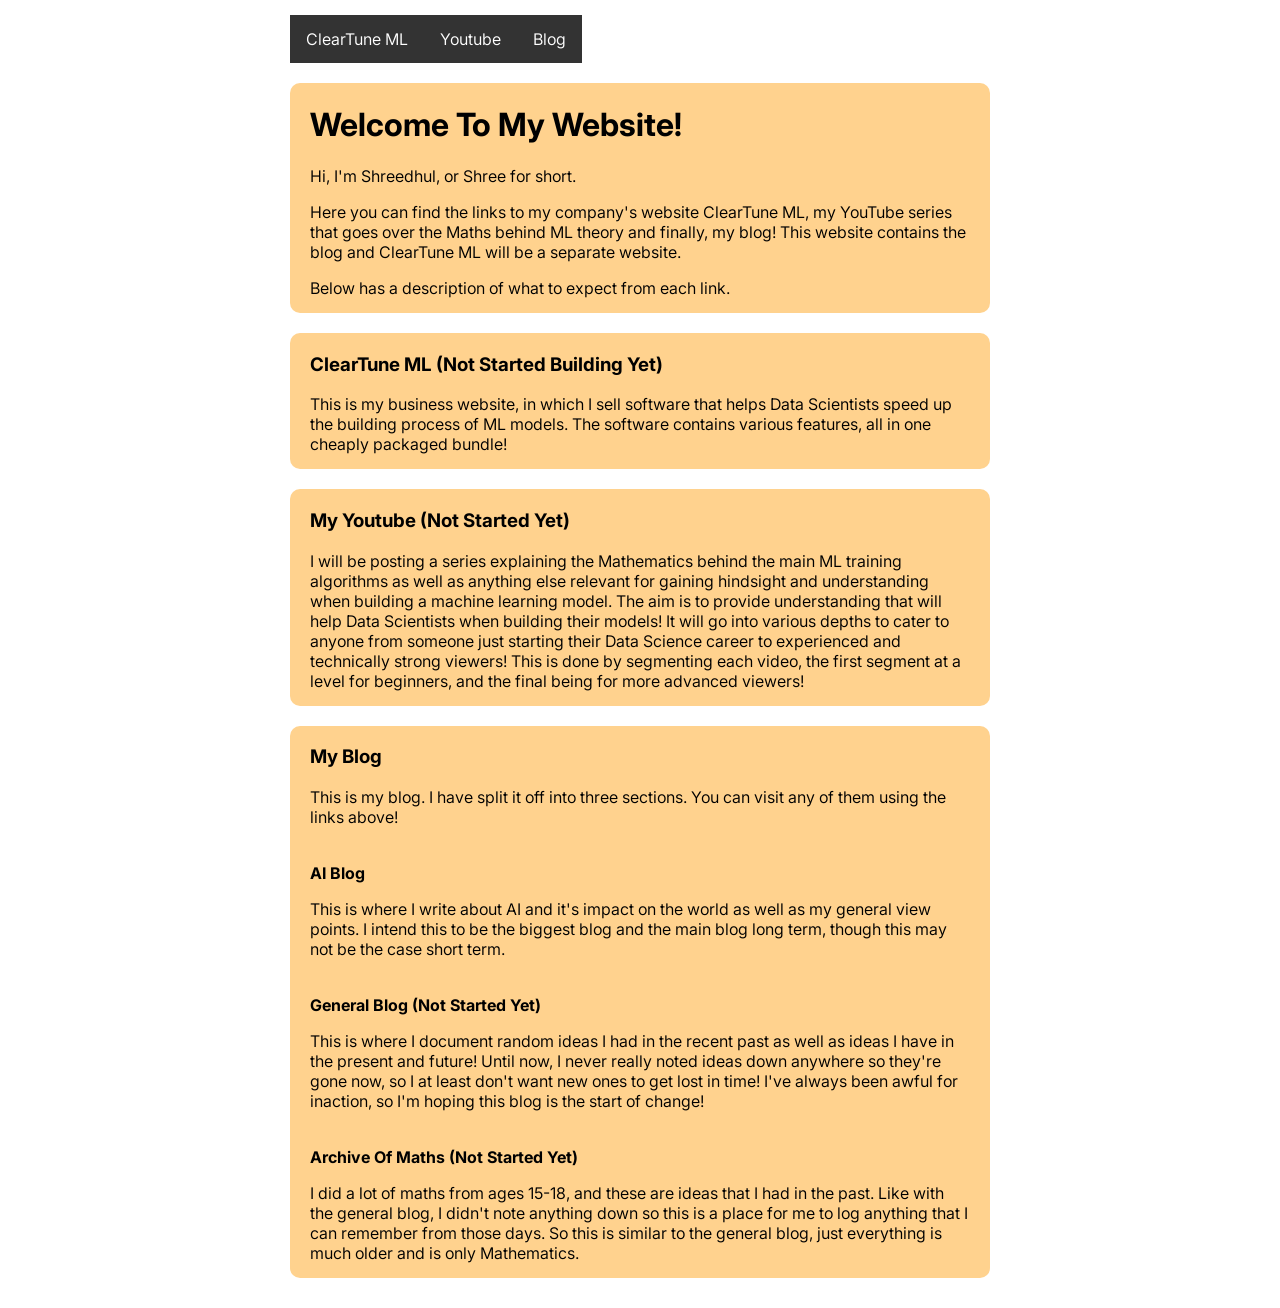
==== index.html @ a3be272f "Initial commit" ====
<!DOCTYPE html>
<html lang="en">
    <head>
        <meta charset="UTF-8">
        <meta name="viewport" content="width=device-width, initial-scale=1.0">
        <link rel="preconnect" href="https://fonts.googleapis.com">
        <link rel="preconnect" href="https://fonts.gstatic.com" crossorigin>
        <link rel="stylesheet" href="https://fonts.googleapis.com/css2?family=Inter:ital,opsz,wght@0,14..32,100..900;1,14..32,100..900&display=swap">
        <link rel="stylesheet" href="style.css">
        <title>Home</title>
    </head>

    <body>
        <nav class="nav-bar">
            <ul class="nav-bar-list nav-bar-text-design">
                <li><a href="">ClearTune ML</a></li>
                <li><a href="https://www.youtube.com">Youtube</a></li>

                <li class="nav-dropdown">
                    <a href="">Blog</a>
                    <ul class="nav-dropdown-design">
                        <li><a href="blog/ai-blog/ai-blog-hub.html">AI Blog</a></li>
                        <li><a href="blog/general-blog/general-blog-hub.html">General Blog</a></li>
                        <li><a href="blog/maths-archive/maths-archive-hub.html">Maths Archive</a></li>
                    </ul>
                </li>
            </ul>
        </nav>

        <br>

        <div class="bg-colour">
            <h1>Welcome To My Website!</h1>

            <p>Hi, I'm Shreedhul, or Shree for short.</p>

            <p>
                Here you can find the links to my company's website ClearTune ML, my YouTube series that goes over the Maths behind ML
                theory and finally, my blog! This website contains the blog and ClearTune ML will be a separate website.
            </p>

            Below has a description of what to expect from each link.

        </div>

        <br>

        <div class="bg-colour">
            <h3>ClearTune ML (Not Started Building Yet)</h3> This is my business website, in which I sell software that helps Data Scientists
            speed up the building process of ML models. The software contains various features, all in one cheaply packaged bundle!
        </div>

        <br>

        <div class="bg-colour">
            <h3>My Youtube (Not Started Yet)</h3> I will be posting a series explaining the Mathematics behind the main ML training
            algorithms as well as anything else relevant for gaining hindsight and understanding when building a machine learning model.
            The aim is to provide understanding that will help Data Scientists when building their models! It will go into various depths
            to cater to anyone from someone just starting their Data Science career to experienced and technically strong viewers! This
            is done by segmenting each video, the first segment at a level for beginners, and the final being for more advanced viewers!
        </div>

        <br>

        <div class="bg-colour">
            
            <h3>My Blog</h3> This is my blog. I have split it off into three sections. You can visit any of them using the links above!

            <br><br>

            <p class="bold">AI Blog</p> This is where I write about AI and it's impact on the world as well as my general view points. I
            intend this to be the biggest blog and the main blog long term, though this may not be the case short term.

            <br><br>

            <p class="bold">General Blog (Not Started Yet)</p> This is where I document random ideas I had in the recent past as well as
            ideas I have in the present and future! Until now, I never really noted ideas down anywhere so they're gone now, so I at least
            don't want new ones to get lost in time! I've always been awful for inaction, so I'm hoping this blog is the start of change!

            <br><br>

            <p class="bold">Archive Of Maths (Not Started Yet)</p> I did a lot of maths from ages 15-18, and these are ideas that I had
            in the past. Like with the general blog, I didn't note anything down so this is a place for me to log anything that I can
            remember from those days. So this is similar to the general blog, just everything is much older and is only Mathematics.

        </div>
    </body>

</html>
---- style.css ----
body {
    margin-top: 15px;
    margin-bottom: 30px;

    max-width: 700px;
    margin-left: auto;
    margin-right: auto;

    font-style: inter;
    font-family: "Inter", sans-serif;
    font-optical-sizing: auto;
    font-weight: 370;
    font-style: normal;
}

.bg-colour {
    background-color: rgb(255, 210, 142);
    border-radius: 10px;
    padding: 20px;
    padding-top: 1px;
    padding-bottom: 15px;
}

.bold {
    font-weight: bold;
}

table {
    border-collapse: collapse;
    width: 100%;
    margin: 20px 0;
}

th {
    border: 1px solid black;
    text-align: center;
    padding: 6px;
    background-color: rgb(250, 199, 110);
    font-weight: bold;
}

td {
    border: 1px solid black;
    text-align: center;
    padding: 6px;
    font-size: 14px;
}

tr:nth-child(even) {
    background-color: rgb(255, 225, 170);
}

.nav-bar {
    width: fit-content;
    background-color: #333333;
}

.nav-bar-list {
    list-style-type: none;
    margin: 0;
    padding-left: 0;
    display: flex;
}

.nav-bar-text-design a {
    display: block;
    color: rgb(255, 255, 255);
    padding: 14px 16px;
    text-decoration: none;
}

.nav-bar a:hover {
    background-color: #111111;
}

.nav-dropdown-design {
    display: none;
    list-style-type: none;
    flex-direction: column;
    position: absolute;
    background-color: #000000;
    min-width: 150px;
    box-shadow: 0px 8px 16px 0px rgba(0,0,0,0.2);
    padding: 3px 4px;
}

.nav-dropdown:hover .nav-dropdown-design{
    display: block;
}

.nav-dropdown {
    position: relative;
}
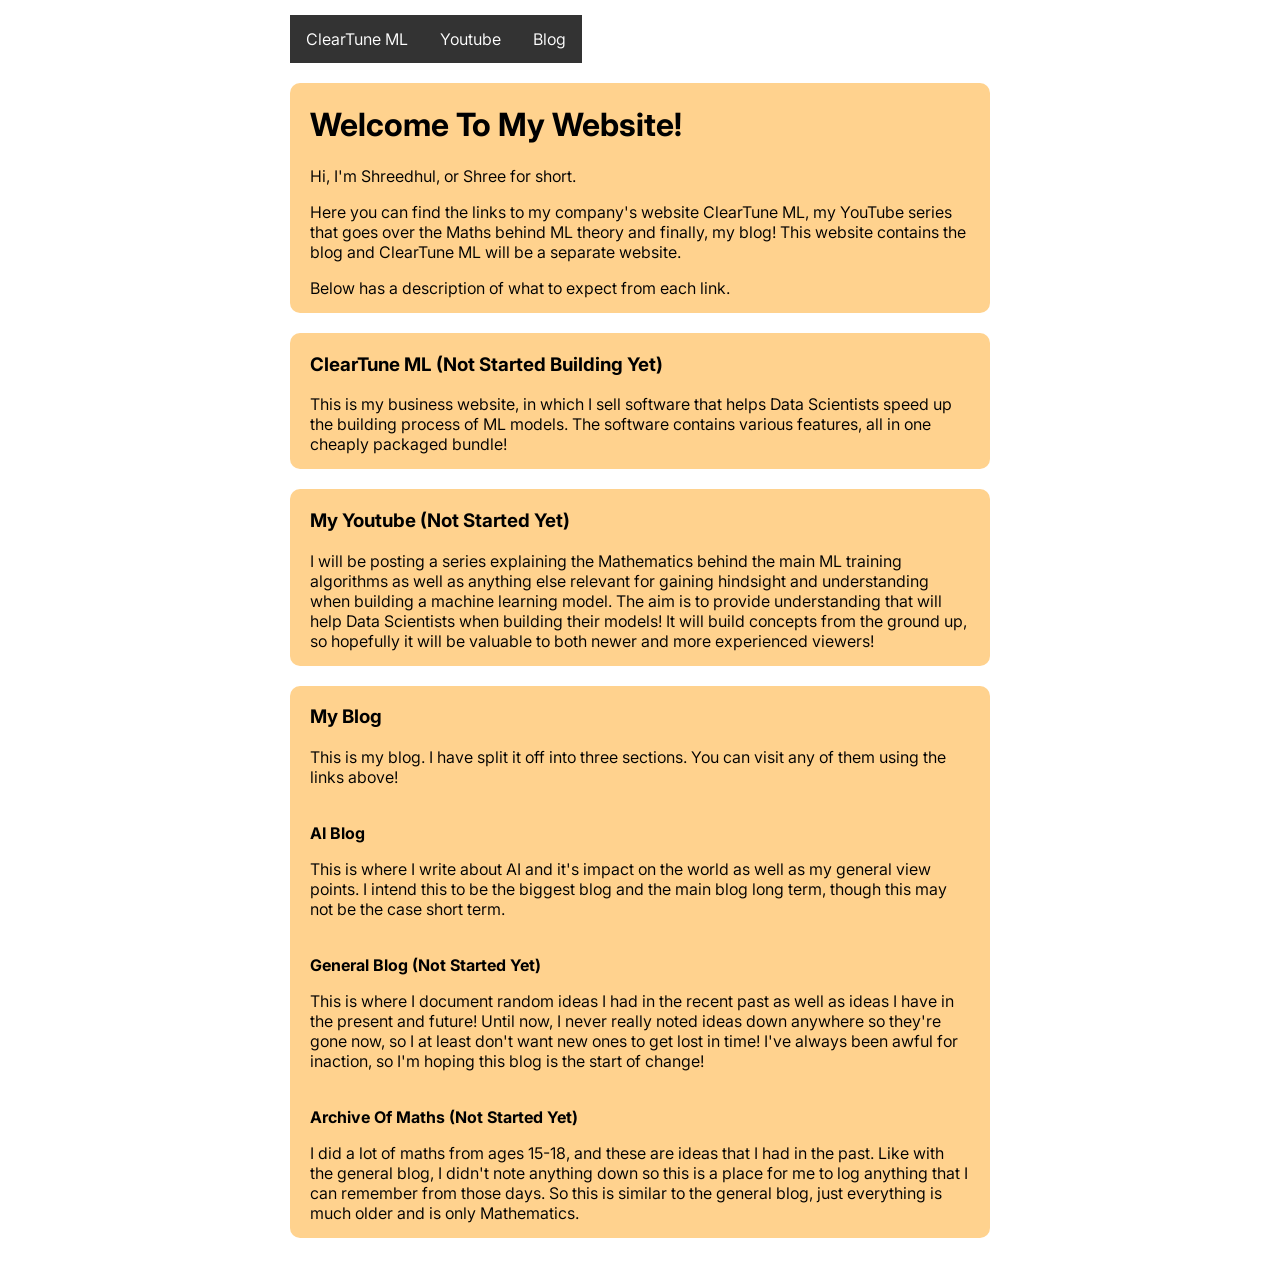
==== commit c28c14d3: "Slight change of wording for video series explanation" ====
--- a/index.html
+++ b/index.html
@@ -1,6 +1,14 @@
 <!DOCTYPE html>
 <html lang="en">
     <head>
+        <script async src="https://www.googletagmanager.com/gtag/js?id=G-MPVWB1E2SN"></script>
+        <script>
+            window.dataLayer = window.dataLayer || [];
+            function gtag(){dataLayer.push(arguments);}
+            gtag('js', new Date());
+
+            gtag('config', 'G-MPVWB1E2SN');
+        </script>
         <meta charset="UTF-8">
         <meta name="viewport" content="width=device-width, initial-scale=1.0">
         <link rel="preconnect" href="https://fonts.googleapis.com">
@@ -55,9 +63,8 @@
         <div class="bg-colour">
             <h3>My Youtube (Not Started Yet)</h3> I will be posting a series explaining the Mathematics behind the main ML training
             algorithms as well as anything else relevant for gaining hindsight and understanding when building a machine learning model.
-            The aim is to provide understanding that will help Data Scientists when building their models! It will go into various depths
-            to cater to anyone from someone just starting their Data Science career to experienced and technically strong viewers! This
-            is done by segmenting each video, the first segment at a level for beginners, and the final being for more advanced viewers!
+            The aim is to provide understanding that will help Data Scientists when building their models! It will build concepts from
+            the ground up, so hopefully it will be valuable to both newer and more experienced viewers!
         </div>
 
         <br>
